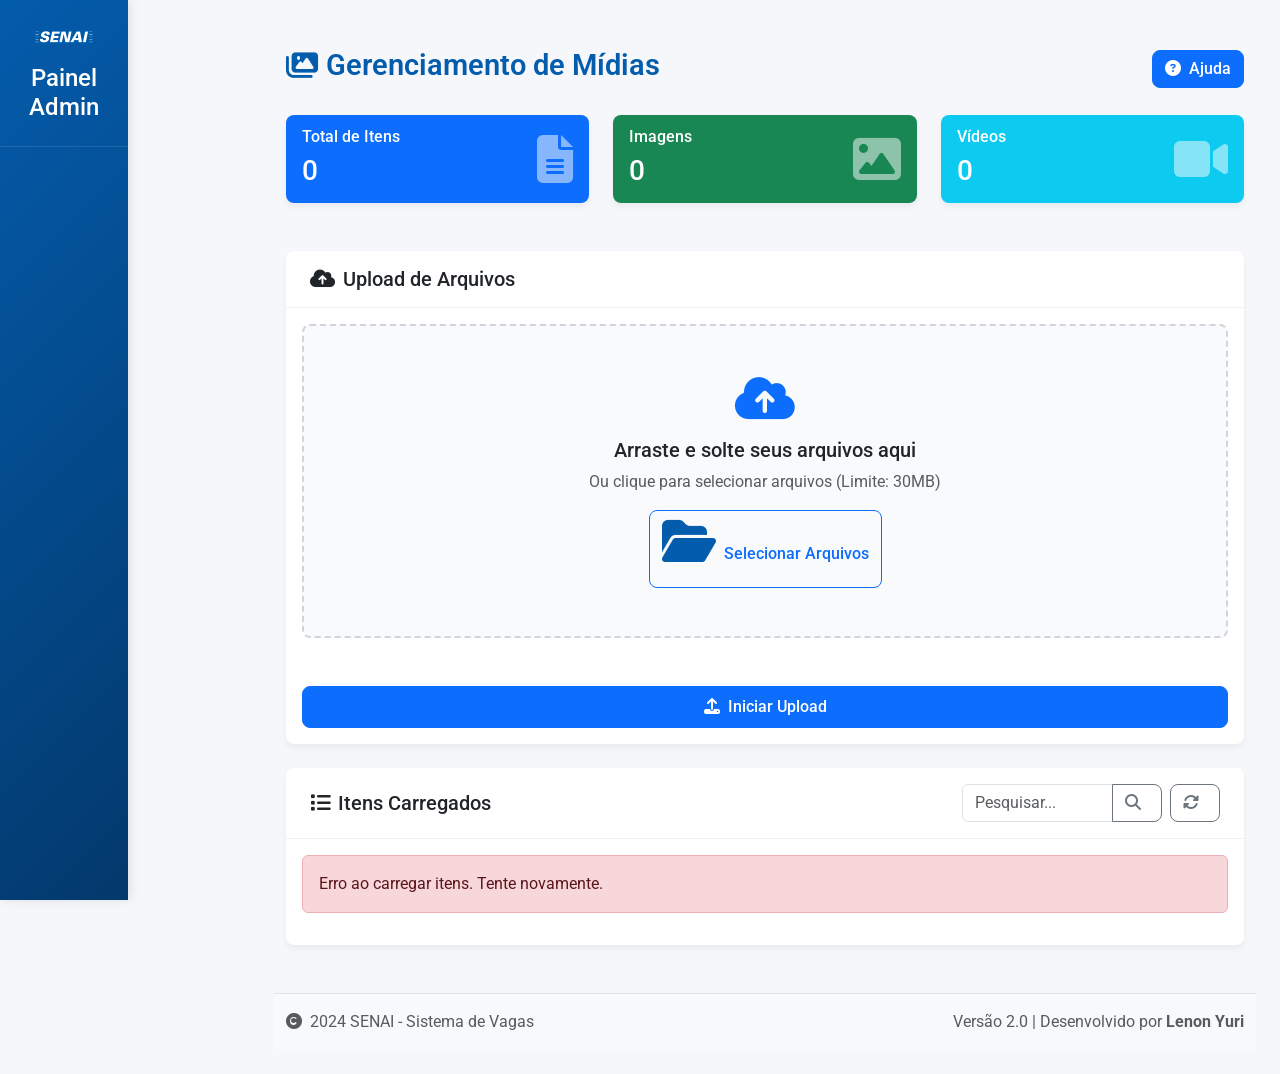
==== admin/indexadminsenai.html @ 3db3ce3d "Primeiro commit" ====
<!DOCTYPE html>
<html lang="pt-BR">

<head>
    <meta charset="UTF-8">
    <meta name="viewport" content="width=device-width, initial-scale=1.0">
    <title>Administração SENAI - Upload de Mídia</title>
    <!-- Bootstrap 5.3.2 -->
    <link href="https://cdn.jsdelivr.net/npm/bootstrap@5.3.2/dist/css/bootstrap.min.css" rel="stylesheet">
    <!-- Font Awesome para ícones -->
    <link rel="stylesheet" href="https://cdnjs.cloudflare.com/ajax/libs/font-awesome/6.4.0/css/all.min.css">
    <!-- Google Fonts -->
    <link href="https://fonts.googleapis.com/css2?family=Roboto:wght@300;400;500;700&display=swap" rel="stylesheet">
    <link rel="stylesheet" href="./css/indexadmin.css">
    <link rel="icon" href="./images/favicon.ico" type="image/x-icon">
</head>

<body class="admin-body">
    <!-- Sidebar Navigation -->
    <div class="d-flex">
        <div class="sidebar bg-primary">
            <div class="sidebar-header text-center py-4">
                <img src="./images/senai-logo-0.png" alt="Logo SENAI" class="logo img-fluid">
                <h4 class="text-white mt-3 mb-0">Painel Admin</h4>
            </div>
        </div>

        <!-- Main Content -->
        <div class="main-content">


            <!-- Conteúdo principal -->
            <main class="container-fluid py-4">
                <div class="d-flex justify-content-between align-items-center mb-4">
                    <h1 class="page-title"><i class="fas fa-images me-2"></i> Gerenciamento de Mídias</h1>
                    <button class="btn btn-primary" data-bs-toggle="modal" data-bs-target="#helpModal">
                        <i class="fas fa-question-circle me-1"></i> Ajuda
                    </button>
                </div>

                <!-- Cards de Estatísticas -->
                <div class="row mb-4">
                    <div class="col-md-4">
                        <div class="card stat-card bg-primary text-white">
                            <div class="card-body">
                                <div class="d-flex justify-content-between align-items-center">
                                    <div>
                                        <h6 class="card-subtitle mb-2">Total de Itens</h6>
                                        <h3 class="card-title mb-0" id="totalItems">0</h3>
                                    </div>
                                    <i class="fas fa-file-alt fa-3x opacity-50"></i>
                                </div>
                            </div>
                        </div>
                    </div>
                    <div class="col-md-4">
                        <div class="card stat-card bg-success text-white">
                            <div class="card-body">
                                <div class="d-flex justify-content-between align-items-center">
                                    <div>
                                        <h6 class="card-subtitle mb-2">Imagens</h6>
                                        <h3 class="card-title mb-0" id="totalImages">0</h3>
                                    </div>
                                    <i class="fas fa-image fa-3x opacity-50"></i>
                                </div>
                            </div>
                        </div>
                    </div>
                    <div class="col-md-4">
                        <div class="card stat-card bg-info text-white">
                            <div class="card-body">
                                <div class="d-flex justify-content-between align-items-center">
                                    <div>
                                        <h6 class="card-subtitle mb-2">Vídeos</h6>
                                        <h3 class="card-title mb-0" id="totalVideos">0</h3>
                                    </div>
                                    <i class="fas fa-video fa-3x opacity-50"></i>
                                </div>
                            </div>
                        </div>
                    </div>
                </div>

                <!-- Seção de Upload -->
                <div class="card mb-4">
                    <div class="card-header bg-white">
                        <h5 class="mb-0"><i class="fas fa-cloud-upload-alt me-2"></i>Upload de Arquivos</h5>
                    </div>
                    <div class="card-body">
                        <div id="drop-zone" class="drop-zone border-dashed p-5 text-center mb-4">
                            <i class="fas fa-cloud-upload-alt fa-3x mb-3 text-primary"></i>
                            <h5>Arraste e solte seus arquivos aqui</h5>
                            <p class="text-muted mb-3">Ou clique para selecionar arquivos (Limite: 30MB)</p>
                            <button class="btn btn-outline-primary">
                                <i class="fas fa-folder-open me-2"></i>Selecionar Arquivos
                            </button>
                            <input type="file" id="file-input" name="files[]" multiple class="d-none">
                        </div>

                        <!-- Lista de arquivos selecionados -->
                        <div id="file-preview-list" class="mb-4">
                            <!-- Pré-visualização dos arquivos carregados -->
                        </div>

                        <div id="progress-container" class="progress-container d-none mb-3">
                            <div class="d-flex justify-content-between mb-1">
                                <span>Progresso do Upload</span>
                                <span id="progress-percentage">0%</span>
                            </div>
                            <div class="progress" style="height: 10px;">
                                <div id="progress-bar" class="progress-bar progress-bar-striped progress-bar-animated"
                                    role="progressbar" style="width: 0%"></div>
                            </div>
                        </div>

                        <button id="upload-btn" class="btn btn-primary w-100 py-2">
                            <i class="fas fa-upload me-2"></i>Iniciar Upload
                        </button>
                    </div>
                </div>

                <!-- Lista de arquivos enviados -->
                <div class="card">
                    <div class="card-header bg-white d-flex justify-content-between align-items-center">
                        <h5 class="mb-0"><i class="fas fa-list me-2"></i>Itens Carregados</h5>
                        <div class="d-flex">
                            <div class="input-group me-2" style="width: 200px;">
                                <input type="text" class="form-control" placeholder="Pesquisar..." id="searchInput">
                                <button class="btn btn-outline-secondary" type="button">
                                    <i class="fas fa-search"></i>
                                </button>
                            </div>
                            <button class="btn btn-outline-secondary" id="refreshBtn">
                                <i class="fas fa-sync-alt"></i>
                            </button>
                        </div>
                    </div>
                    <div class="card-body">
                        <!-- Mensagem de Feedback -->
                        <div id="feedback-message" class="alert d-none" role="alert"></div>

                        <div id="uploaded-list" class="row">
                            <!-- Aqui serão listados os vídeos e imagens existentes dinamicamente -->
                        </div>
                    </div>
                </div>

                <!-- Área de exibição -->
                <div id="display-area" class="mt-4 d-none">
                    <div class="card">
                        <div class="card-header bg-white">
                            <h5 class="mb-0"><i class="fas fa-eye me-2"></i>Visualização</h5>
                        </div>
                        <div class="card-body text-center">
                            <div class="preview-container">
                                <!-- Conteúdo será inserido aqui dinamicamente -->
                            </div>
                        </div>
                    </div>
                </div>
            </main>

            <!-- Modal de Ajuda -->
            <div class="modal fade" id="helpModal" tabindex="-1" aria-hidden="true">
                <div class="modal-dialog modal-lg">
                    <div class="modal-content">
                        <div class="modal-header bg-primary text-white">
                            <h5 class="modal-title"><i class="fas fa-question-circle me-2"></i>Ajuda</h5>
                            <button type="button" class="btn-close btn-close-white" data-bs-dismiss="modal"
                                aria-label="Close"></button>
                        </div>
                        <div class="modal-body">
                            <h5>Como usar o painel de administração</h5>
                            <p>Este painel permite gerenciar as mídias exibidas no sistema de vagas do SENAI.</p>

                            <div class="accordion mt-3" id="helpAccordion">
                                <div class="accordion-item">
                                    <h2 class="accordion-header">
                                        <button class="accordion-button" type="button" data-bs-toggle="collapse"
                                            data-bs-target="#uploadHelp">
                                            <i class="fas fa-cloud-upload-alt me-2"></i>Upload de Arquivos
                                        </button>
                                    </h2>
                                    <div id="uploadHelp" class="accordion-collapse collapse show"
                                        data-bs-parent="#helpAccordion">
                                        <div class="accordion-body">
                                            <p>Você pode fazer upload de arquivos de duas maneiras:</p>
                                            <ol>
                                                <li>Arrastar e soltar os arquivos na área designada</li>
                                                <li>Clicar no botão "Selecionar Arquivos" para escolher manualmente</li>
                                            </ol>
                                            <p><strong>Formatos suportados:</strong> JPG, PNG, GIF, MP4, WEBM</p>
                                            <p><strong>Tamanho máximo:</strong> 30MB por arquivo</p>
                                        </div>
                                    </div>
                                </div>
                                <div class="accordion-item">
                                    <h2 class="accordion-header">
                                        <button class="accordion-button collapsed" type="button"
                                            data-bs-toggle="collapse" data-bs-target="#managementHelp">
                                            <i class="fas fa-cog me-2"></i>Gerenciamento de Itens
                                        </button>
                                    </h2>
                                    <div id="managementHelp" class="accordion-collapse collapse"
                                        data-bs-parent="#helpAccordion">
                                        <div class="accordion-body">
                                            <p>Para cada item carregado, você pode:</p>
                                            <ul>
                                                <li>Definir o tempo de exibição (para imagens)</li>
                                                <li>Excluir itens que não são mais necessários</li>
                                                <li>Visualizar como o item aparecerá no sistema</li>
                                            </ul>
                                        </div>
                                    </div>
                                </div>
                            </div>
                        </div>
                        <div class="modal-footer">
                            <button type="button" class="btn btn-primary" data-bs-dismiss="modal">Entendi</button>
                        </div>
                    </div>
                </div>
            </div>

            <footer class="admin-footer bg-light py-3 border-top">
                <div class="container-fluid">
                    <div class="row align-items-center">
                        <div class="col-md-6">
                            <p class="mb-0 text-muted">
                                <i class="fas fa-copyright me-1"></i> 2024 SENAI - Sistema de Vagas
                            </p>
                        </div>
                        <div class="col-md-6 text-md-end">
                            <p class="mb-0 text-muted">
                                Versão 2.0 | Desenvolvido por <strong>Lenon Yuri</strong>
                            </p>
                        </div>
                    </div>
                </div>
            </footer>
        </div>
    </div>

    <!-- Bootstrap Bundle com Popper -->
    <script src="https://cdn.jsdelivr.net/npm/bootstrap@5.3.2/dist/js/bootstrap.bundle.min.js"></script>
    <!-- Scripts personalizados -->
    <script src="./js/indexadmin.js"></script>
    <script src="./js/upload.js"></script>
</body>

</html>
---- admin/css/indexadmin.css ----
:root {
  --primary-color: #045cac;
  --secondary-color: #03396c;
  --accent-color: #00a1e4;
  --light-bg: #f8f9fa;
  --dark-bg: #343a40;
  --success-color: #28a745;
  --danger-color: #dc3545;
  --warning-color: #ffc107;
  --info-color: #17a2b8;
  --border-radius: 8px;
  --box-shadow: 0 4px 6px rgba(0, 0, 0, 0.05);
  --transition: all 0.3s ease;
}

/* Estilos gerais */
body.admin-body {
  font-family: "Roboto", sans-serif;
  background-color: #f5f7fa;
  color: #333;
  min-height: 100vh;
}

/* Sidebar */
.sidebar {
  width: 10%;
  min-height: 100vh;
  position: fixed;
  left: 0;
  top: 0;
  bottom: 0;
  z-index: 100;
  background: linear-gradient(
    135deg,
    var(--primary-color),
    var(--secondary-color)
  );
  box-shadow: 2px 0 10px rgba(0, 0, 0, 0.1);
  transition: var(--transition);
}

.sidebar-header {
  border-bottom: 1px solid rgba(255, 255, 255, 0.1);
  padding: 1.5rem;
  text-align: center;
}

.logo {
  max-width: 80%;
  height: auto;
}

/* Main Content */
.main-content {
  margin-left: 250px;
  width: calc(100% - 250px);
  transition: var(--transition);
  padding: 1.5rem;
}

.page-title {
  font-weight: 600;
  color: var(--primary-color);
  font-size: 1.8rem;
  display: flex;
  align-items: center;
}

/* Cards */
.card {
  border: none;
  border-radius: var(--border-radius);
  box-shadow: var(--box-shadow);
  margin-bottom: 1.5rem;
  transition: var(--transition);
  overflow: hidden;
}

.card:hover {
  transform: translateY(-5px);
  box-shadow: 0 10px 20px rgba(0, 0, 0, 0.1);
}

.card-header {
  padding: 1rem 1.5rem;
  background-color: white;
  border-bottom: 1px solid rgba(0, 0, 0, 0.05);
  font-weight: 600;
  display: flex;
  align-items: center;
}

.card-header i {
  margin-right: 0.5rem;
}

/* Área de Upload */
.drop-zone {
  border: 2px dashed #d1d5db;
  border-radius: var(--border-radius);
  background-color: #f9fafb;
  padding: 2rem;
  text-align: center;
  cursor: pointer;
  transition: var(--transition);
  margin-bottom: 1.5rem;
}

.drop-zone:hover {
  border-color: var(--primary-color);
  background-color: rgba(4, 92, 172, 0.05);
}

.drop-zone i {
  font-size: 3rem;
  color: var(--primary-color);
  margin-bottom: 1rem;
}

/* Lista de Arquivos */
#file-preview-list {
  display: grid;
  grid-template-columns: repeat(auto-fill, minmax(200px, 1fr));
  gap: 1rem;
  margin-bottom: 1.5rem;
}

.file-item {
  background: white;
  border-radius: var(--border-radius);
  padding: 1rem;
  box-shadow: var(--box-shadow);
  display: flex;
  flex-direction: column;
  align-items: center;
  transition: var(--transition);
}

.file-item:hover {
  transform: translateY(-3px);
  box-shadow: 0 5px 15px rgba(0, 0, 0, 0.1);
}

/* Lista de Mídias Carregadas */
#uploaded-list {
  display: grid;
  grid-template-columns: repeat(auto-fill, minmax(280px, 1fr));
  gap: 1.5rem;
}

.media-item {
  background: white;
  border-radius: var(--border-radius);
  overflow: hidden;
  box-shadow: var(--box-shadow);
  transition: var(--transition);
  display: flex;
  flex-direction: column;
}

.media-item:hover {
  transform: translateY(-5px);
  box-shadow: 0 10px 20px rgba(0, 0, 0, 0.1);
}

.media-preview {
  height: 180px;
  background-color: #f3f4f6;
  display: flex;
  align-items: center;
  justify-content: center;
  position: relative;
  overflow: hidden;
}

.media-preview img,
.media-preview video {
  max-width: 90%;
  max-height: 90%;
  object-fit: contain;
  transition: transform 0.3s ease;
}

.media-preview:hover img {
  transform: scale(1.05);
}

.media-type-icon {
  position: absolute;
  top: 10px;
  right: 10px;
  background-color: rgba(0, 0, 0, 0.6);
  color: white;
  width: 28px;
  height: 28px;
  border-radius: 50%;
  display: flex;
  align-items: center;
  justify-content: center;
  font-size: 12px;
}

.media-info {
  padding: 1rem;
  flex-grow: 1;
  display: flex;
  flex-direction: column;
}

.media-title {
  font-weight: 600;
  margin-bottom: 0.5rem;
  word-break: break-word;
  font-size: 0.95rem;
}

.media-meta {
  font-size: 0.8rem;
  color: #6b7280;
  margin-bottom: 1rem;
}

.media-actions {
  margin-top: auto;
}

/* Área de Visualização - Preenchimento Total */
#display-area {
  max-width: 800px;
  margin: 1rem auto;
  padding: 0;
  background-color: #f3f4f6;
  border-radius: var(--border-radius);
  box-shadow: var(--box-shadow);
  overflow: hidden;
}

.preview-container {
  width: 100%;
  height: 450px;
  display: flex;
  align-items: center;
  justify-content: center;
  position: relative;
}

.preview-container img {
  width: 100%;
  height: 100%;
  object-fit: cover;
  object-position: center;
}

.preview-container video {
  width: 100%;
  height: 100%;
  object-fit: contain;
  background-color: #000;
}

.media-type-icon-large {
  position: absolute;
  bottom: 15px;
  right: 15px;
  background-color: rgba(0, 0, 0, 0.6);
  color: white;
  width: 30px;
  height: 30px;
  border-radius: 50%;
  display: flex;
  align-items: center;
  justify-content: center;
  font-size: 14px;
  z-index: 10;
}

/* Botões e Controles */
.btn {
  border-radius: var(--border-radius);
  padding: 0.375rem 0.75rem;
  font-weight: 500;
  transition: var(--transition);
}

.action-buttons {
  display: flex;
  gap: 0.5rem;
}

.time-input {
  display: flex;
  align-items: center;
  margin-bottom: 0.5rem;
}

.time-input input {
  width: 60px;
  margin-right: 0.5rem;
}

/* Responsividade */
@media (max-width: 992px) {
  .sidebar {
    transform: translateX(-100%);
  }

  .main-content {
    margin-left: 0;
    width: 100%;
  }
}

@media (max-width: 768px) {
  #uploaded-list {
    grid-template-columns: repeat(auto-fill, minmax(240px, 1fr));
  }

  .page-title {
    font-size: 1.5rem;
  }

  .preview-container {
    height: 350px;
  }

  #display-area {
    max-width: 100%;
    border-radius: 0;
  }
}

@media (max-width: 576px) {
  #file-preview-list,
  #uploaded-list {
    grid-template-columns: 1fr;
  }

  .media-actions {
    flex-direction: column;
  }

  .action-buttons {
    width: 100%;
  }

  .action-buttons .btn {
    flex: 1;
    text-align: center;
  }

  .preview-container {
    height: 250px;
  }
}

/* Animações */
@keyframes fadeIn {
  from {
    opacity: 0;
  }
  to {
    opacity: 1;
  }
}

.fade-in {
  animation: fadeIn 0.5s ease-in-out;
}

/* Utilitários */
.text-center {
  text-align: center;
}
.d-none {
  display: none;
}
.shadow-sm {
  box-shadow: 0 1px 2px rgba(0, 0, 0, 0.1);
}
.rounded {
  border-radius: var(--border-radius);
}
.mt-3 {
  margin-top: 1rem;
}
.mb-3 {
  margin-bottom: 1rem;
}
.p-3 {
  padding: 1rem;
}
.w-100 {
  width: 100%;
}
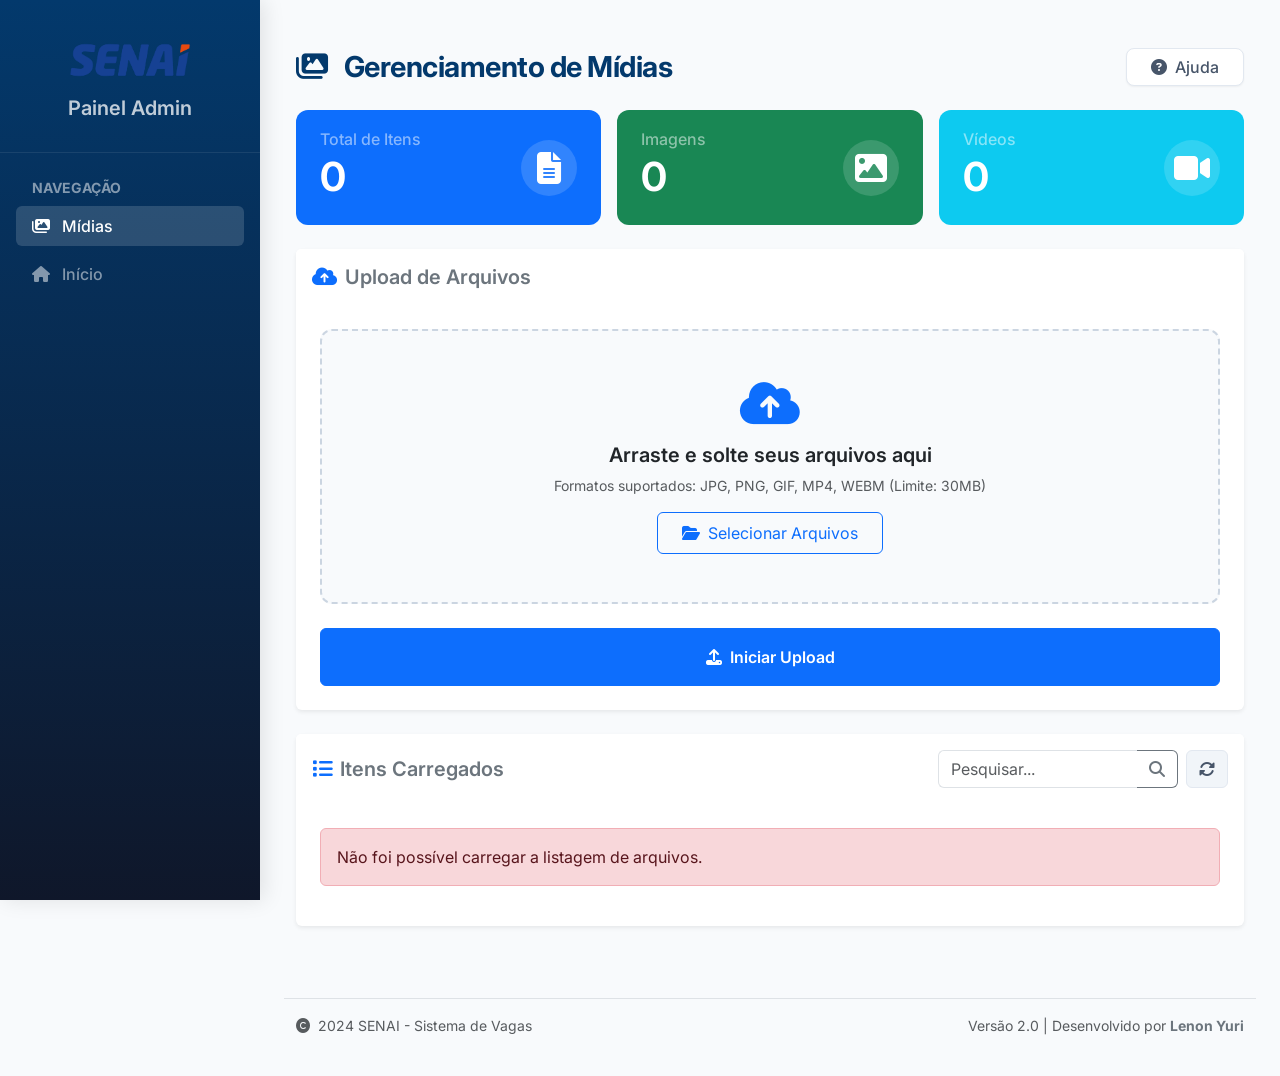
==== commit cc1f815e: "18/07/26" ====
--- a/admin/indexadminsenai.html
+++ b/admin/indexadminsenai.html
@@ -10,230 +10,176 @@
     <!-- Font Awesome para ícones -->
     <link rel="stylesheet" href="https://cdnjs.cloudflare.com/ajax/libs/font-awesome/6.4.0/css/all.min.css">
     <!-- Google Fonts -->
-    <link href="https://fonts.googleapis.com/css2?family=Roboto:wght@300;400;500;700&display=swap" rel="stylesheet">
+    <link href="https://fonts.googleapis.com/css2?family=Inter:wght@300;400;500;600;700&display=swap" rel="stylesheet">
     <link rel="stylesheet" href="./css/indexadmin.css">
     <link rel="icon" href="./images/favicon.ico" type="image/x-icon">
 </head>
 
 <body class="admin-body">
-    <!-- Sidebar Navigation -->
-    <div class="d-flex">
-        <div class="sidebar bg-primary">
-            <div class="sidebar-header text-center py-4">
-                <img src="./images/senai-logo-0.png" alt="Logo SENAI" class="logo img-fluid">
-                <h4 class="text-white mt-3 mb-0">Painel Admin</h4>
+    <div class="admin-layout">
+        <!-- Sidebar Navigation -->
+        <aside class="sidebar">
+            <div class="sidebar-header">
+                <img src="./images/senai-logo-0.png" alt="Logo SENAI" class="logo mb-2">
+                <h5 class="text-white opacity-75 mb-0 fw-semibold">Painel Admin</h5>
             </div>
-        </div>
+            <div class="sidebar-content px-3 py-4">
+                <p class="text-white-50 text-uppercase small fw-bold px-3 mb-2">Navegação</p>
+                <nav class="nav flex-column">
+                    <a class="nav-link active text-white rounded mb-2 py-2 px-3" href="#"><i
+                            class="fas fa-images me-2"></i> Mídias</a>
+                    <a class="nav-link text-white-50 rounded mb-2 py-2 px-3" href="../index.html"><i
+                            class="fas fa-home me-2"></i> Início</a>
+                </nav>
+            </div>
+        </aside>
 
         <!-- Main Content -->
         <div class="main-content">
-
-
-            <!-- Conteúdo principal -->
             <main class="container-fluid py-4">
-                <div class="d-flex justify-content-between align-items-center mb-4">
-                    <h1 class="page-title"><i class="fas fa-images me-2"></i> Gerenciamento de Mídias</h1>
-                    <button class="btn btn-primary" data-bs-toggle="modal" data-bs-target="#helpModal">
-                        <i class="fas fa-question-circle me-1"></i> Ajuda
+                <header class="d-flex flex-wrap justify-content-between align-items-center mb-4 gap-3">
+                    <h1 class="page-title mb-0"><i class="fas fa-images me-3"></i>Gerenciamento de Mídias</h1>
+                    <button class="btn btn-help px-4" data-bs-toggle="modal" data-bs-target="#helpModal">
+                        <i class="fas fa-question-circle me-2"></i>Ajuda
                     </button>
-                </div>
+                </header>
 
                 <!-- Cards de Estatísticas -->
-                <div class="row mb-4">
-                    <div class="col-md-4">
-                        <div class="card stat-card bg-primary text-white">
-                            <div class="card-body">
-                                <div class="d-flex justify-content-between align-items-center">
-                                    <div>
-                                        <h6 class="card-subtitle mb-2">Total de Itens</h6>
-                                        <h3 class="card-title mb-0" id="totalItems">0</h3>
-                                    </div>
-                                    <i class="fas fa-file-alt fa-3x opacity-50"></i>
-                                </div>
-                            </div>
-                        </div>
-                    </div>
-                    <div class="col-md-4">
-                        <div class="card stat-card bg-success text-white">
-                            <div class="card-body">
-                                <div class="d-flex justify-content-between align-items-center">
-                                    <div>
-                                        <h6 class="card-subtitle mb-2">Imagens</h6>
-                                        <h3 class="card-title mb-0" id="totalImages">0</h3>
-                                    </div>
-                                    <i class="fas fa-image fa-3x opacity-50"></i>
-                                </div>
-                            </div>
-                        </div>
-                    </div>
-                    <div class="col-md-4">
-                        <div class="card stat-card bg-info text-white">
-                            <div class="card-body">
-                                <div class="d-flex justify-content-between align-items-center">
-                                    <div>
-                                        <h6 class="card-subtitle mb-2">Vídeos</h6>
-                                        <h3 class="card-title mb-0" id="totalVideos">0</h3>
-                                    </div>
-                                    <i class="fas fa-video fa-3x opacity-50"></i>
-                                </div>
-                            </div>
-                        </div>
-                    </div>
-                </div>
+                <section class="row mb-4 g-3">
+                    <div class="col-12 col-md-4">
+                        <div class="card stat-card border-0 bg-primary text-white h-100">
+                            <div class="card-body d-flex align-items-center justify-content-between p-4">
+                                <div>
+                                    <h6 class="card-subtitle text-white-50 mb-1 fw-medium">Total de Itens</h6>
+                                    <h3 class="card-title mb-0 fs-1 fw-bold" id="totalItems">0</h3>
+                                </div>
+                                <div class="stat-icon-wrapper bg-white-10">
+                                    <i class="fas fa-file-alt fa-2x"></i>
+                                </div>
+                            </div>
+                        </div>
+                    </div>
+                    <div class="col-12 col-md-4">
+                        <div class="card stat-card border-0 bg-success text-white h-100">
+                            <div class="card-body d-flex align-items-center justify-content-between p-4">
+                                <div>
+                                    <h6 class="card-subtitle text-white-50 mb-1 fw-medium">Imagens</h6>
+                                    <h3 class="card-title mb-0 fs-1 fw-bold" id="totalImages">0</h3>
+                                </div>
+                                <div class="stat-icon-wrapper bg-white-10">
+                                    <i class="fas fa-image fa-2x"></i>
+                                </div>
+                            </div>
+                        </div>
+                    </div>
+                    <div class="col-12 col-md-4">
+                        <div class="card stat-card border-0 bg-info text-white h-100">
+                            <div class="card-body d-flex align-items-center justify-content-between p-4">
+                                <div>
+                                    <h6 class="card-subtitle text-white-50 mb-1 fw-medium">Vídeos</h6>
+                                    <h3 class="card-title mb-0 fs-1 fw-bold" id="totalVideos">0</h3>
+                                </div>
+                                <div class="stat-icon-wrapper bg-white-10">
+                                    <i class="fas fa-video fa-2x"></i>
+                                </div>
+                            </div>
+                        </div>
+                    </div>
+                </section>
 
                 <!-- Seção de Upload -->
-                <div class="card mb-4">
-                    <div class="card-header bg-white">
-                        <h5 class="mb-0"><i class="fas fa-cloud-upload-alt me-2"></i>Upload de Arquivos</h5>
-                    </div>
-                    <div class="card-body">
-                        <div id="drop-zone" class="drop-zone border-dashed p-5 text-center mb-4">
+                <section class="card border-0 mb-4 shadow-sm">
+                    <div class="card-header bg-white py-3 border-0">
+                        <h5 class="mb-0 fw-semibold text-secondary"><i
+                                class="fas fa-cloud-upload-alt me-2 text-primary"></i>Upload de Arquivos</h5>
+                    </div>
+                    <div class="card-body p-4">
+                        <div id="drop-zone" class="drop-zone p-5 text-center mb-4">
                             <i class="fas fa-cloud-upload-alt fa-3x mb-3 text-primary"></i>
-                            <h5>Arraste e solte seus arquivos aqui</h5>
-                            <p class="text-muted mb-3">Ou clique para selecionar arquivos (Limite: 30MB)</p>
-                            <button class="btn btn-outline-primary">
+                            <h5 class="fw-semibold text-dark">Arraste e solte seus arquivos aqui</h5>
+                            <p class="text-muted mb-3 small">Formatos suportados: JPG, PNG, GIF, MP4, WEBM (Limite:
+                                30MB)</p>
+                            <button class="btn btn-outline-primary px-4 py-2">
                                 <i class="fas fa-folder-open me-2"></i>Selecionar Arquivos
                             </button>
                             <input type="file" id="file-input" name="files[]" multiple class="d-none">
                         </div>
 
                         <!-- Lista de arquivos selecionados -->
-                        <div id="file-preview-list" class="mb-4">
-                            <!-- Pré-visualização dos arquivos carregados -->
-                        </div>
-
-                        <div id="progress-container" class="progress-container d-none mb-3">
-                            <div class="d-flex justify-content-between mb-1">
-                                <span>Progresso do Upload</span>
-                                <span id="progress-percentage">0%</span>
-                            </div>
-                            <div class="progress" style="height: 10px;">
-                                <div id="progress-bar" class="progress-bar progress-bar-striped progress-bar-animated"
+                        <div id="file-preview-list" class="mb-4"></div>
+
+                        <div id="progress-container" class="progress-container d-none mb-4">
+                            <div class="d-flex justify-content-between mb-2">
+                                <span class="small fw-semibold text-muted">Progresso do Upload</span>
+                                <span id="progress-percentage" class="small fw-bold text-primary">0%</span>
+                            </div>
+                            <div class="progress rounded-pill" style="height: 10px;">
+                                <div id="progress-bar"
+                                    class="progress-bar progress-bar-striped progress-bar-animated bg-primary"
                                     role="progressbar" style="width: 0%"></div>
                             </div>
                         </div>
 
-                        <button id="upload-btn" class="btn btn-primary w-100 py-2">
+                        <button id="upload-btn" class="btn btn-primary w-100 py-3 fw-semibold">
                             <i class="fas fa-upload me-2"></i>Iniciar Upload
                         </button>
                     </div>
-                </div>
+                </section>
 
                 <!-- Lista de arquivos enviados -->
-                <div class="card">
-                    <div class="card-header bg-white d-flex justify-content-between align-items-center">
-                        <h5 class="mb-0"><i class="fas fa-list me-2"></i>Itens Carregados</h5>
-                        <div class="d-flex">
-                            <div class="input-group me-2" style="width: 200px;">
-                                <input type="text" class="form-control" placeholder="Pesquisar..." id="searchInput">
-                                <button class="btn btn-outline-secondary" type="button">
+                <section class="card border-0 shadow-sm">
+                    <div
+                        class="card-header bg-white py-3 border-0 d-flex flex-wrap justify-content-between align-items-center gap-2">
+                        <h5 class="mb-0 fw-semibold text-secondary"><i class="fas fa-list me-2 text-primary"></i>Itens
+                            Carregados</h5>
+                        <div class="d-flex gap-2">
+                            <div class="input-group" style="width: 240px;">
+                                <input type="text" class="form-control border-end-0" placeholder="Pesquisar..."
+                                    id="searchInput">
+                                <button class="btn btn-outline-secondary border-start-0" type="button">
                                     <i class="fas fa-search"></i>
                                 </button>
                             </div>
-                            <button class="btn btn-outline-secondary" id="refreshBtn">
+                            <button class="btn btn-light-custom" id="refreshBtn" title="Atualizar Lista">
                                 <i class="fas fa-sync-alt"></i>
                             </button>
                         </div>
                     </div>
-                    <div class="card-body">
-                        <!-- Mensagem de Feedback -->
+                    <div class="card-body p-4">
                         <div id="feedback-message" class="alert d-none" role="alert"></div>
-
-                        <div id="uploaded-list" class="row">
-                            <!-- Aqui serão listados os vídeos e imagens existentes dinamicamente -->
-                        </div>
-                    </div>
-                </div>
-
-                <!-- Área de exibição -->
-                <div id="display-area" class="mt-4 d-none">
-                    <div class="card">
-                        <div class="card-header bg-white">
-                            <h5 class="mb-0"><i class="fas fa-eye me-2"></i>Visualização</h5>
-                        </div>
-                        <div class="card-body text-center">
+                        <div id="uploaded-list" class="row g-4">
+                            <!-- Inseridos dinamicamente -->
+                        </div>
+                    </div>
+                </section>
+
+                <!-- Área de visualização -->
+                <section id="display-area" class="mt-4 d-none">
+                    <div class="card border-0 shadow-sm">
+                        <div class="card-header bg-white py-3">
+                            <h5 class="mb-0 fw-semibold text-secondary"><i
+                                    class="fas fa-eye me-2 text-primary"></i>Visualização Prévia</h5>
+                        </div>
+                        <div class="card-body text-center bg-dark p-0 rounded-bottom overflow-hidden">
                             <div class="preview-container">
-                                <!-- Conteúdo será inserido aqui dinamicamente -->
-                            </div>
-                        </div>
-                    </div>
-                </div>
+                                <!-- Inserido dinamicamente -->
+                            </div>
+                        </div>
+                    </div>
+                </section>
             </main>
 
-            <!-- Modal de Ajuda -->
-            <div class="modal fade" id="helpModal" tabindex="-1" aria-hidden="true">
-                <div class="modal-dialog modal-lg">
-                    <div class="modal-content">
-                        <div class="modal-header bg-primary text-white">
-                            <h5 class="modal-title"><i class="fas fa-question-circle me-2"></i>Ajuda</h5>
-                            <button type="button" class="btn-close btn-close-white" data-bs-dismiss="modal"
-                                aria-label="Close"></button>
-                        </div>
-                        <div class="modal-body">
-                            <h5>Como usar o painel de administração</h5>
-                            <p>Este painel permite gerenciar as mídias exibidas no sistema de vagas do SENAI.</p>
-
-                            <div class="accordion mt-3" id="helpAccordion">
-                                <div class="accordion-item">
-                                    <h2 class="accordion-header">
-                                        <button class="accordion-button" type="button" data-bs-toggle="collapse"
-                                            data-bs-target="#uploadHelp">
-                                            <i class="fas fa-cloud-upload-alt me-2"></i>Upload de Arquivos
-                                        </button>
-                                    </h2>
-                                    <div id="uploadHelp" class="accordion-collapse collapse show"
-                                        data-bs-parent="#helpAccordion">
-                                        <div class="accordion-body">
-                                            <p>Você pode fazer upload de arquivos de duas maneiras:</p>
-                                            <ol>
-                                                <li>Arrastar e soltar os arquivos na área designada</li>
-                                                <li>Clicar no botão "Selecionar Arquivos" para escolher manualmente</li>
-                                            </ol>
-                                            <p><strong>Formatos suportados:</strong> JPG, PNG, GIF, MP4, WEBM</p>
-                                            <p><strong>Tamanho máximo:</strong> 30MB por arquivo</p>
-                                        </div>
-                                    </div>
-                                </div>
-                                <div class="accordion-item">
-                                    <h2 class="accordion-header">
-                                        <button class="accordion-button collapsed" type="button"
-                                            data-bs-toggle="collapse" data-bs-target="#managementHelp">
-                                            <i class="fas fa-cog me-2"></i>Gerenciamento de Itens
-                                        </button>
-                                    </h2>
-                                    <div id="managementHelp" class="accordion-collapse collapse"
-                                        data-bs-parent="#helpAccordion">
-                                        <div class="accordion-body">
-                                            <p>Para cada item carregado, você pode:</p>
-                                            <ul>
-                                                <li>Definir o tempo de exibição (para imagens)</li>
-                                                <li>Excluir itens que não são mais necessários</li>
-                                                <li>Visualizar como o item aparecerá no sistema</li>
-                                            </ul>
-                                        </div>
-                                    </div>
-                                </div>
-                            </div>
-                        </div>
-                        <div class="modal-footer">
-                            <button type="button" class="btn btn-primary" data-bs-dismiss="modal">Entendi</button>
-                        </div>
-                    </div>
-                </div>
-            </div>
-
-            <footer class="admin-footer bg-light py-3 border-top">
+            <!-- Footer -->
+            <footer class="admin-footer py-3 border-top mt-5">
                 <div class="container-fluid">
-                    <div class="row align-items-center">
+                    <div class="row align-items-center text-center text-md-start">
                         <div class="col-md-6">
-                            <p class="mb-0 text-muted">
-                                <i class="fas fa-copyright me-1"></i> 2024 SENAI - Sistema de Vagas
-                            </p>
-                        </div>
-                        <div class="col-md-6 text-md-end">
-                            <p class="mb-0 text-muted">
-                                Versão 2.0 | Desenvolvido por <strong>Lenon Yuri</strong>
-                            </p>
+                            <p class="mb-0 text-muted small"><i class="fas fa-copyright me-1"></i> 2024 SENAI - Sistema
+                                de Vagas</p>
+                        </div>
+                        <div class="col-md-6 text-md-end mt-2 mt-md-0">
+                            <p class="mb-0 text-muted small">Versão 2.0 | Desenvolvido por <strong
+                                    class="text-secondary">Lenon Yuri</strong></p>
                         </div>
                     </div>
                 </div>
@@ -241,9 +187,66 @@
         </div>
     </div>
 
+    <!-- Modal de Ajuda -->
+    <div class="modal fade" id="helpModal" tabindex="-1" aria-hidden="true">
+        <div class="modal-dialog modal-lg modal-dialog-centered">
+            <div class="modal-content border-0 shadow-lg">
+                <div class="modal-header bg-primary text-white py-3">
+                    <h5 class="modal-title"><i class="fas fa-question-circle me-2"></i>Central de Ajuda</h5>
+                    <button type="button" class="btn-close btn-close-white" data-bs-dismiss="modal"
+                        aria-label="Close"></button>
+                </div>
+                <div class="modal-body p-4">
+                    <p class="text-muted">Gerencie facilmente os conteúdos exibidos na TV do SENAI.</p>
+                    <div class="accordion mt-3" id="helpAccordion">
+                        <div class="accordion-item border-0 mb-2 shadow-sm rounded">
+                            <h2 class="accordion-header">
+                                <button class="accordion-button rounded" type="button" data-bs-toggle="collapse"
+                                    data-bs-target="#uploadHelp">
+                                    <i class="fas fa-cloud-upload-alt me-2 text-primary"></i>Como enviar mídias?
+                                </button>
+                            </h2>
+                            <div id="uploadHelp" class="accordion-collapse collapse show"
+                                data-bs-parent="#helpAccordion">
+                                <div class="accordion-body text-muted">
+                                    <p class="mb-1">Arraste seus arquivos para a zona de drag-and-drop ou selecione
+                                        manualmente através do botão.</p>
+                                    <p class="mb-0"><strong>Formatos aceitos:</strong> JPG, PNG, GIF, MP4 e WEBM de até
+                                        30MB.</p>
+                                </div>
+                            </div>
+                        </div>
+                        <div class="accordion-item border-0 shadow-sm rounded">
+                            <h2 class="accordion-header">
+                                <button class="accordion-button collapsed rounded" type="button"
+                                    data-bs-toggle="collapse" data-bs-target="#managementHelp">
+                                    <i class="fas fa-cog me-2 text-primary"></i>Gerenciar exibição e tempo
+                                </button>
+                            </h2>
+                            <div id="managementHelp" class="accordion-collapse collapse"
+                                data-bs-parent="#helpAccordion">
+                                <div class="accordion-body text-muted">
+                                    <p class="mb-0">Configure os segundos de transição individualmente para imagens.
+                                        Vídeos são reproduzidos automaticamente até o final antes da próxima transição.
+                                    </p>
+                                </div>
+                            </div>
+                        </div>
+                    </div>
+                </div>
+                <div class="modal-footer border-0 p-3 bg-light">
+                    <button type="button" class="btn btn-primary px-4" data-bs-dismiss="modal">Fechar</button>
+                </div>
+            </div>
+        </div>
+    </div>
+
     <!-- Bootstrap Bundle com Popper -->
     <script src="https://cdn.jsdelivr.net/npm/bootstrap@5.3.2/dist/js/bootstrap.bundle.min.js"></script>
-    <!-- Scripts personalizados -->
+
+    <!-- Carrega a engine de notícias compartilhada a partir da pasta user -->
+    <script src="../user/js/drops.js"></script>
+
     <script src="./js/indexadmin.js"></script>
     <script src="./js/upload.js"></script>
 </body>
--- a/admin/css/indexadmin.css
+++ b/admin/css/indexadmin.css
@@ -2,150 +2,159 @@
   --primary-color: #045cac;
   --secondary-color: #03396c;
   --accent-color: #00a1e4;
-  --light-bg: #f8f9fa;
-  --dark-bg: #343a40;
-  --success-color: #28a745;
-  --danger-color: #dc3545;
-  --warning-color: #ffc107;
-  --info-color: #17a2b8;
-  --border-radius: 8px;
-  --box-shadow: 0 4px 6px rgba(0, 0, 0, 0.05);
-  --transition: all 0.3s ease;
-}
-
-/* Estilos gerais */
+  --light-bg: #f8fafc;
+  --dark-bg: #0f172a;
+  --success-color: #10b981;
+  --danger-color: #ef4444;
+  --border-radius: 12px;
+  --box-shadow: 0 4px 18px rgba(15, 23, 42, 0.05);
+  --transition: all 0.25s ease;
+}
+
 body.admin-body {
-  font-family: "Roboto", sans-serif;
-  background-color: #f5f7fa;
-  color: #333;
+  font-family: "Inter", sans-serif;
+  background-color: var(--light-bg);
+  color: #1e293b;
   min-height: 100vh;
-}
-
-/* Sidebar */
+  margin: 0;
+}
+
+/* Estrutura Grid Admin */
+.admin-layout {
+  display: flex;
+  min-height: 100vh;
+}
+
+/* Sidebar (Fixada a largura inconsistente de 10%) */
 .sidebar {
-  width: 10%;
-  min-height: 100vh;
+  width: 260px;
+  background: linear-gradient(
+    180deg,
+    var(--secondary-color) 0%,
+    var(--dark-bg) 100%
+  );
+  color: white;
   position: fixed;
-  left: 0;
   top: 0;
   bottom: 0;
+  left: 0;
   z-index: 100;
-  background: linear-gradient(
-    135deg,
-    var(--primary-color),
-    var(--secondary-color)
-  );
-  box-shadow: 2px 0 10px rgba(0, 0, 0, 0.1);
-  transition: var(--transition);
+  box-shadow: 4px 0 20px rgba(0, 0, 0, 0.1);
+  transition: var(--transition);
+  display: flex;
+  flex-direction: column;
 }
 
 .sidebar-header {
-  border-bottom: 1px solid rgba(255, 255, 255, 0.1);
+  padding: 2rem 1.5rem;
+  border-bottom: 1px solid rgba(255, 255, 255, 0.08);
+  text-align: center;
+}
+
+.sidebar .logo {
+  max-width: 130px;
+  height: auto;
+}
+
+.nav-link {
+  transition: var(--transition);
+  font-weight: 500;
+}
+
+.nav-link:hover,
+.nav-link.active {
+  background-color: rgba(255, 255, 255, 0.15);
+  color: #fff !important;
+}
+
+/* Main Content Area */
+.main-content {
+  margin-left: 260px;
+  width: calc(100% - 260px);
+  min-width: 0;
+  transition: var(--transition);
   padding: 1.5rem;
-  text-align: center;
-}
-
-.logo {
-  max-width: 80%;
-  height: auto;
-}
-
-/* Main Content */
-.main-content {
-  margin-left: 250px;
-  width: calc(100% - 250px);
-  transition: var(--transition);
-  padding: 1.5rem;
 }
 
 .page-title {
-  font-weight: 600;
-  color: var(--primary-color);
+  font-weight: 700;
+  color: var(--secondary-color);
   font-size: 1.8rem;
-  display: flex;
-  align-items: center;
-}
-
-/* Cards */
-.card {
-  border: none;
-  border-radius: var(--border-radius);
-  box-shadow: var(--box-shadow);
-  margin-bottom: 1.5rem;
-  transition: var(--transition);
-  overflow: hidden;
-}
-
-.card:hover {
-  transform: translateY(-5px);
+  letter-spacing: -0.5px;
+}
+
+.btn-help {
+  background-color: white;
+  border: 1px solid #e2e8f0;
+  color: #475569;
+  border-radius: 8px;
+  font-weight: 500;
+  box-shadow: 0 1px 2px rgba(0, 0, 0, 0.05);
+  transition: var(--transition);
+}
+
+.btn-help:hover {
+  background-color: #f1f5f9;
+  border-color: #cbd5e1;
+}
+
+/* Cards Estatísticos */
+.stat-card {
+  border-radius: var(--border-radius);
+  transition: var(--transition);
+}
+
+.stat-card:hover {
+  transform: translateY(-3px);
   box-shadow: 0 10px 20px rgba(0, 0, 0, 0.1);
 }
 
-.card-header {
-  padding: 1rem 1.5rem;
-  background-color: white;
-  border-bottom: 1px solid rgba(0, 0, 0, 0.05);
-  font-weight: 600;
-  display: flex;
-  align-items: center;
-}
-
-.card-header i {
-  margin-right: 0.5rem;
-}
-
-/* Área de Upload */
+.stat-icon-wrapper {
+  width: 56px;
+  height: 56px;
+  border-radius: 50px;
+  display: flex;
+  align-items: center;
+  justify-content: center;
+}
+
+.bg-white-10 {
+  background-color: rgba(255, 255, 255, 0.15);
+}
+
+/* Drop Zone (Upload) */
 .drop-zone {
-  border: 2px dashed #d1d5db;
-  border-radius: var(--border-radius);
-  background-color: #f9fafb;
-  padding: 2rem;
-  text-align: center;
+  border: 2px dashed #cbd5e1;
+  border-radius: var(--border-radius);
+  background-color: #f8fafc;
   cursor: pointer;
   transition: var(--transition);
-  margin-bottom: 1.5rem;
 }
 
 .drop-zone:hover {
   border-color: var(--primary-color);
-  background-color: rgba(4, 92, 172, 0.05);
-}
-
-.drop-zone i {
-  font-size: 3rem;
-  color: var(--primary-color);
-  margin-bottom: 1rem;
-}
-
-/* Lista de Arquivos */
-#file-preview-list {
-  display: grid;
-  grid-template-columns: repeat(auto-fill, minmax(200px, 1fr));
-  gap: 1rem;
-  margin-bottom: 1.5rem;
-}
-
-.file-item {
-  background: white;
-  border-radius: var(--border-radius);
-  padding: 1rem;
-  box-shadow: var(--box-shadow);
-  display: flex;
-  flex-direction: column;
-  align-items: center;
-  transition: var(--transition);
-}
-
-.file-item:hover {
-  transform: translateY(-3px);
-  box-shadow: 0 5px 15px rgba(0, 0, 0, 0.1);
-}
-
-/* Lista de Mídias Carregadas */
+  background-color: #f1f7fc;
+}
+
+/* ==========================================================================
+   CORREÇÃO DO GRID DE ITENS CARREGADOS
+   ========================================================================== */
+
 #uploaded-list {
-  display: grid;
-  grid-template-columns: repeat(auto-fill, minmax(280px, 1fr));
-  gap: 1.5rem;
+  display: grid !important; /* Força o uso do grid system */
+  grid-template-columns: repeat(auto-fill, minmax(280px, 1fr)) !important;
+  gap: 1.5rem !important;
+  margin: 0 !important;
+  padding: 0 !important;
+}
+
+/* Neutraliza o comportamento das classes col-* do Bootstrap dentro do Grid */
+#uploaded-list > div {
+  width: 100% !important;
+  max-width: 100% !important;
+  flex: none !important;
+  padding: 0 !important;
+  display: flex !important;
 }
 
 .media-item {
@@ -153,157 +162,122 @@
   border-radius: var(--border-radius);
   overflow: hidden;
   box-shadow: var(--box-shadow);
+  border: 1px solid #e2e8f0;
   transition: var(--transition);
   display: flex;
   flex-direction: column;
+  width: 100%;
 }
 
 .media-item:hover {
-  transform: translateY(-5px);
-  box-shadow: 0 10px 20px rgba(0, 0, 0, 0.1);
-}
-
+  transform: translateY(-4px);
+  box-shadow: 0 12px 24px rgba(15, 23, 42, 0.08);
+}
+
+/* Área de visualização interna do mini card */
 .media-preview {
-  height: 180px;
-  background-color: #f3f4f6;
+  height: 180px; /* Aumentado para melhor visibilidade da miniatura */
+  background-color: #f1f5f9;
   display: flex;
   align-items: center;
   justify-content: center;
   position: relative;
   overflow: hidden;
+  border-bottom: 1px solid #f1f5f9;
 }
 
 .media-preview img,
 .media-preview video {
-  max-width: 90%;
-  max-height: 90%;
-  object-fit: contain;
-  transition: transform 0.3s ease;
-}
-
-.media-preview:hover img {
-  transform: scale(1.05);
+  width: 100%;
+  height: 100%;
+  object-fit: cover; /* Faz a imagem cobrir o espaço sem distorcer */
+}
+
+/* Informações do Card */
+.media-info {
+  padding: 1.25rem;
+  display: flex;
+  flex-direction: column;
+  flex-grow: 1;
+}
+
+.media-title {
+  font-weight: 600;
+  font-size: 0.95rem;
+  color: #1e293b;
+  margin-bottom: 0.5rem;
+  word-break: break-all;
+  display: -webkit-box;
+  -webkit-line-clamp: 2; /* Limita o título em duas linhas para não quebrar o layout */
+  -webkit-box-orient: vertical;
+  overflow: hidden;
+}
+
+.media-meta {
+  font-size: 0.8rem;
+  color: #64748b;
+  margin-bottom: 1rem;
+  display: flex;
+  justify-content: space-between;
+  align-items: center;
 }
 
 .media-type-icon {
   position: absolute;
   top: 10px;
   right: 10px;
-  background-color: rgba(0, 0, 0, 0.6);
+  background-color: rgba(15, 23, 42, 0.75);
   color: white;
-  width: 28px;
-  height: 28px;
+  width: 32px;
+  height: 32px;
   border-radius: 50%;
   display: flex;
   align-items: center;
   justify-content: center;
-  font-size: 12px;
-}
-
-.media-info {
-  padding: 1rem;
-  flex-grow: 1;
-  display: flex;
-  flex-direction: column;
-}
-
-.media-title {
-  font-weight: 600;
-  margin-bottom: 0.5rem;
-  word-break: break-word;
-  font-size: 0.95rem;
-}
-
-.media-meta {
-  font-size: 0.8rem;
-  color: #6b7280;
-  margin-bottom: 1rem;
-}
-
-.media-actions {
-  margin-top: auto;
-}
-
-/* Área de Visualização - Preenchimento Total */
+  font-size: 14px;
+  backdrop-filter: blur(4px);
+}
+
+/* ========================================================================== */
+
+/* Preview Principal */
 #display-area {
-  max-width: 800px;
-  margin: 1rem auto;
-  padding: 0;
-  background-color: #f3f4f6;
-  border-radius: var(--border-radius);
-  box-shadow: var(--box-shadow);
+  max-width: 100%;
+  border-radius: var(--border-radius);
   overflow: hidden;
 }
 
 .preview-container {
-  width: 100%;
-  height: 450px;
-  display: flex;
-  align-items: center;
-  justify-content: center;
-  position: relative;
-}
-
-.preview-container img {
-  width: 100%;
-  height: 100%;
-  object-fit: cover;
-  object-position: center;
-}
-
+  aspect-ratio: 16/9;
+  display: flex;
+  align-items: center;
+  justify-content: center;
+  background-color: #020617;
+}
+
+.preview-container img,
 .preview-container video {
   width: 100%;
   height: 100%;
   object-fit: contain;
-  background-color: #000;
-}
-
-.media-type-icon-large {
-  position: absolute;
-  bottom: 15px;
-  right: 15px;
-  background-color: rgba(0, 0, 0, 0.6);
-  color: white;
-  width: 30px;
-  height: 30px;
-  border-radius: 50%;
-  display: flex;
-  align-items: center;
-  justify-content: center;
-  font-size: 14px;
-  z-index: 10;
-}
-
-/* Botões e Controles */
-.btn {
-  border-radius: var(--border-radius);
-  padding: 0.375rem 0.75rem;
-  font-weight: 500;
-  transition: var(--transition);
-}
-
-.action-buttons {
-  display: flex;
-  gap: 0.5rem;
-}
-
-.time-input {
-  display: flex;
-  align-items: center;
-  margin-bottom: 0.5rem;
-}
-
-.time-input input {
-  width: 60px;
-  margin-right: 0.5rem;
-}
-
-/* Responsividade */
+}
+
+.btn-light-custom {
+  background-color: #f1f5f9;
+  border: 1px solid #e2e8f0;
+  color: #475569;
+}
+
+.btn-light-custom:hover {
+  background-color: #e2e8f0;
+}
+
+/* Responsividade Geral */
 @media (max-width: 992px) {
   .sidebar {
     transform: translateX(-100%);
+    width: 0;
   }
-
   .main-content {
     margin-left: 0;
     width: 100%;
@@ -311,84 +285,7 @@
 }
 
 @media (max-width: 768px) {
-  #uploaded-list {
-    grid-template-columns: repeat(auto-fill, minmax(240px, 1fr));
-  }
-
   .page-title {
     font-size: 1.5rem;
   }
-
-  .preview-container {
-    height: 350px;
-  }
-
-  #display-area {
-    max-width: 100%;
-    border-radius: 0;
-  }
-}
-
-@media (max-width: 576px) {
-  #file-preview-list,
-  #uploaded-list {
-    grid-template-columns: 1fr;
-  }
-
-  .media-actions {
-    flex-direction: column;
-  }
-
-  .action-buttons {
-    width: 100%;
-  }
-
-  .action-buttons .btn {
-    flex: 1;
-    text-align: center;
-  }
-
-  .preview-container {
-    height: 250px;
-  }
-}
-
-/* Animações */
-@keyframes fadeIn {
-  from {
-    opacity: 0;
-  }
-  to {
-    opacity: 1;
-  }
-}
-
-.fade-in {
-  animation: fadeIn 0.5s ease-in-out;
-}
-
-/* Utilitários */
-.text-center {
-  text-align: center;
-}
-.d-none {
-  display: none;
-}
-.shadow-sm {
-  box-shadow: 0 1px 2px rgba(0, 0, 0, 0.1);
-}
-.rounded {
-  border-radius: var(--border-radius);
-}
-.mt-3 {
-  margin-top: 1rem;
-}
-.mb-3 {
-  margin-bottom: 1rem;
-}
-.p-3 {
-  padding: 1rem;
-}
-.w-100 {
-  width: 100%;
-}
+}
